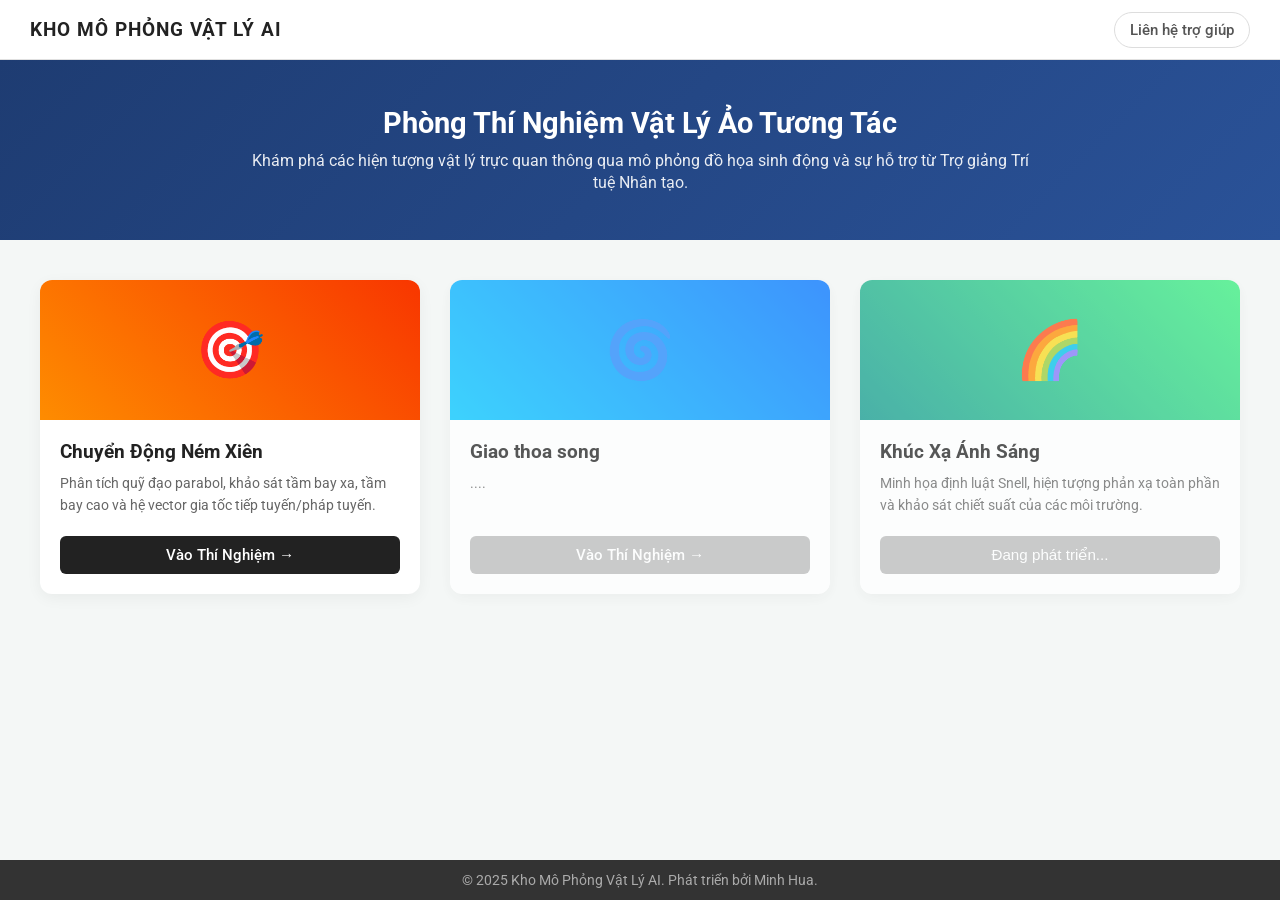
==== index.html @ 4d31a925 "Update index.html" ====
<!DOCTYPE html>
<html lang="vi">
<head>
    <meta charset="UTF-8">
    <meta name="viewport" content="width=device-width, initial-scale=1.0, maximum-scale=1.0, user-scalable=no">
    <title>Kho Mô Phỏng Vật Lý AI</title>
    <link rel="icon" type="image/png" href="favicon.png"> 
    <link href="https://fonts.googleapis.com/css2?family=Roboto:wght@400;500;700&display=swap" rel="stylesheet">
    <link rel="stylesheet" href="style.css">
</head>
<body>

    <header class="main-header">
        <div class="logo">KHO MÔ PHỎNG VẬT LÝ AI</div>
        <nav class="main-nav">
            <a href="#" id="contact-link">Liên hệ trợ giúp</a>
        </nav>
        <button id="hamburger-btn" aria-label="Mở menu">
            <span></span><span></span><span></span>
        </button>
    </header>

    <nav id="mobile-nav" class="mobile-nav">
        <a href="#" id="contact-link-mobile" class="mobile-nav-link">Liên hệ trợ giúp</a>
    </nav>

    <div class="portal-banner">
        <h1>Phòng Thí Nghiệm Vật Lý Ảo Tương Tác</h1>
        <p>Khám phá các hiện tượng vật lý trực quan thông qua mô phỏng đồ họa sinh động và sự hỗ trợ từ Trợ giảng Trí tuệ Nhân tạo.</p>
    </div>

    <div class="portal-container">
        <div class="labs-grid">
            
            <div class="lab-card">
                <div class="lab-thumb color-1">
                    <span class="lab-icon">🎯</span>
                </div>
                <div class="lab-info">
                    <h3>Chuyển Động Ném Xiên</h3>
                    <p>Phân tích quỹ đạo parabol, khảo sát tầm bay xa, tầm bay cao và hệ vector gia tốc tiếp tuyến/pháp tuyến.</p>
                    <a href="lab-nem-xien.html" class="enter-lab-btn">Vào Thí Nghiệm →</a>
                </div>
            </div>

            <div class="lab-card locked">
                <div class="lab-thumb color-2">
                    <span class="lab-icon">🌀</span>
                </div>
                <div class="lab-info">
                    <h3>Giao thoa song</h3>
                    <p>....</p>
                    <a href="lab-giao-thoa-song.html" class="enter-lab-btn">Vào Thí Nghiệm →</a>
                </div>
            </div>

            <div class="lab-card locked">
                <div class="lab-thumb color-3">
                    <span class="lab-icon">🌈</span>
                </div>
                <div class="lab-info">
                    <h3>Khúc Xạ Ánh Sáng</h3>
                    <p>Minh họa định luật Snell, hiện tượng phản xạ toàn phần và khảo sát chiết suất của các môi trường.</p>
                    <button class="enter-lab-btn" disabled>Đang phát triển...</button>
                </div>
            </div>

        </div>
    </div>

    <div id="contact-modal" class="modal-overlay">
        <div class="modal-content">
            <button id="close-modal-btn" class="close-button" aria-label="Đóng">&times;</button>
            <h2>Thông tin hỗ trợ</h2>
            <ul>
                <li><strong>Tên tác giả:</strong> Hứa Duy Minh</li>
                <li><strong>Số điện thoại:</strong> <a href="tel:0918678616">0918678616</a></li>
                <li><strong>Email:</strong> <a href="mailto:huaduyminh2007@gmail.com">huaduyminh2007@gmail.com</a></li>
                <li><strong>Zalo:</strong> 0819670487</li>
                <li><strong>Giảng viên hướng dẫn:</strong> Nguyễn Đăng Nhật</li>
            </ul>
        </div>
    </div> 

    <footer class="main-footer">
        <p>© 2025 Kho Mô Phỏng Vật Lý AI. Phát triển bởi Minh Hua.</p>
    </footer>

    <script src="chat.js"></script>
</body>
</html>
---- style.css ----
/* --- Thiết lập cơ bản & Fonts --- */
:root {
    --chat-primary-color: #0084ff;
    --chat-bubble-size: 55px;
    --chatbox-width: 340px;
    --chatbox-height: 420px;
    --chat-offset: 25px;
    --header-height: 60px;
    --footer-height: 40px;
    --primary-bg: #f4f7f6;
    --accent-color: #1a73e8;
}

body, html {
    margin: 0;
    padding: 0;
    height: 100%;
    overflow: hidden; 
    font-family: 'Roboto', Arial, sans-serif;
    background-color: var(--primary-bg);
    font-size: 16px;
}

* { box-sizing: border-box; }

/* --- Main Header --- */
.main-header {
    width: 100%;
    background-color: #ffffff;
    border-bottom: 1px solid #e0e0e0;
    display: flex;
    justify-content: space-between;
    align-items: center;
    padding: 0 30px;
    height: var(--header-height);
    position: relative;
    z-index: 100;
}
.logo {
    font-size: 1.2em;
    font-weight: 700;
    color: #222;
    letter-spacing: 1px;
}
.main-nav { display: flex; align-items: center; }
.main-nav a {
    text-decoration: none;
    color: #555;
    font-weight: 500;
    font-size: 0.95em;
    cursor: pointer;
    padding: 8px 15px;
    border: 1px solid #ddd;
    border-radius: 20px;
    transition: all 0.2s ease;
}
.main-nav a:hover { color: white; background-color: var(--accent-color); border-color: var(--accent-color); }

/* --- Portal Content Layout --- */
.portal-banner {
    background: linear-gradient(135deg, #1e3c72 0%, #2a5298 100%);
    color: white;
    text-align: center;
    padding: 40px 20px;
    height: 180px;
    display: flex;
    flex-direction: column;
    justify-content: center;
}
.portal-banner h1 { margin: 0 0 10px 0; font-size: 1.8rem; font-weight: 700; }
.portal-banner p { margin: 0 auto; max-width: 800px; font-size: 1rem; opacity: 0.9; line-height: 1.4; }

.portal-container {
    height: calc(100vh - var(--header-height) - var(--footer-height) - 180px);
    overflow-y: auto;
    padding: 40px 20px;
}
.labs-grid {
    display: grid;
    grid-template-columns: repeat(auto-fill, minmax(320px, 1fr));
    gap: 30px;
    max-width: 1200px;
    margin: 0 auto;
}

/* --- Simulation Cards Design --- */
.lab-card {
    background: white;
    border-radius: 12px;
    overflow: hidden;
    box-shadow: 0 4px 15px rgba(0,0,0,0.05);
    display: flex;
    flex-direction: column;
    transition: transform 0.2s ease, box-shadow 0.2s ease;
}
.lab-card:hover { transform: translateY(-5px); box-shadow: 0 8px 25px rgba(0,0,0,0.1); }
.lab-thumb {
    height: 140px;
    display: flex;
    align-items: center;
    justify-content: center;
    position: relative;
}
.color-1 { background: linear-gradient(45deg, #fe8c00, #f83600); }
.color-2 { background: linear-gradient(45deg, #00c6ff, #0072ff); }
.color-3 { background: linear-gradient(45deg, #11998e, #38ef7d); }
.lab-icon { font-size: 3.5rem; }
.lab-info { padding: 20px; flex-grow: 1; display: flex; flex-direction: column; }
.lab-info h3 { margin: 0 0 10px 0; color: #222; font-size: 1.2rem; }
.lab-info p { margin: 0 0 20px 0; color: #666; font-size: 0.9em; line-height: 1.5; flex-grow: 1; }
.enter-lab-btn {
    display: block; width: 100%; text-align: center; background-color: #222; color: white;
    text-decoration: none; padding: 10px; border-radius: 6px; font-weight: 500;
    transition: background-color 0.2s; border: none; cursor: pointer; font-size: 0.95em;
}
.enter-lab-btn:hover { background-color: var(--accent-color); }
.lab-card.locked { opacity: 0.75; }
.lab-card.locked:hover { transform: none; box-shadow: 0 4px 15px rgba(0,0,0,0.05); }
.lab-card.locked .enter-lab-btn { background-color: #bbb; cursor: not-allowed; }

/* --- Lab Room Individual Screen Layout --- */
.lab-header {
    height: var(--header-height); background: #ffffff; border-bottom: 1px solid #e0e0e0;
    display: flex; justify-content: space-between; align-items: center; padding: 0 20px;
}
.lab-header-left { display: flex; align-items: center; }
.back-portal-btn {
    text-decoration: none; color: #555; border: 1px solid #ccc; padding: 6px 12px;
    border-radius: 4px; font-size: 0.85em; font-weight: 500; margin-right: 15px; transition: all 0.2s;
}
.back-portal-btn:hover { background: #f5f5f5; color: #111; border-color: #999; }
.lab-header h2 { margin: 0; font-size: 1.1rem; color: #222; font-weight: 700; }
.lab-status { font-size: 0.85em; color: #2ed573; font-weight: 500; }

.lab-workspace {
    height: calc(100vh - var(--header-height)); width: 100%; background-color: #111;
}
.lab-iframe { width: 100%; height: 100%; border: none; display: block; }

/* --- Mobile Navigation Hamburger --- */
#hamburger-btn {
    display: none; flex-direction: column; justify-content: space-around;
    width: 25px; height: 20px; background: transparent; border: none; cursor: pointer; padding: 0; z-index: 200;
}
#hamburger-btn span { width: 100%; height: 3px; background-color: #333; border-radius: 2px; transition: all 0.3s; }
.mobile-nav {
    display: none; position: fixed; inset: 0; background-color: rgba(255, 255, 255, 0.98);
    backdrop-filter: blur(5px); z-index: 150; flex-direction: column; align-items: center; justify-content: center;
}
.mobile-nav-link { font-size: 1.3rem; color: #333; text-decoration: none; font-weight: 500; padding: 15px 0; width: 80%; text-align: center; border-bottom: 1px solid #eee; }
.mobile-nav.is-active { display: flex; }
#hamburger-btn.is-active span:nth-child(1) { transform: translateY(7px) rotate(45deg); }
#hamburger-btn.is-active span:nth-child(2) { opacity: 0; }
#hamburger-btn.is-active span:nth-child(3) { transform: translateY(-6px) rotate(-45deg); }

/* --- Modal Overlay CSS --- */
.modal-overlay {
    display: none; position: fixed; inset: 0; background-color: rgba(0, 0, 0, 0.65);
    z-index: 2000; justify-content: center; align-items: center; opacity: 0; transition: opacity 0.3s;
}
.modal-content {
    background-color: #fff; padding: 35px 45px; border-radius: 10px; box-shadow: 0 8px 25px rgba(0, 0, 0, 0.2);
    position: relative; max-width: 420px; width: 90%; text-align: center; transform: scale(0.95); transition: transform 0.3s;
}
.modal-overlay.show { display: flex; opacity: 1; }
.modal-overlay.show .modal-content { transform: scale(1); }
.modal-content h2 { color: #222; margin-top: 0; margin-bottom: 25px; font-weight: 500; }
.modal-content ul { list-style: none; padding: 0; margin: 0; text-align: left; }
.modal-content li { margin-bottom: 14px; color: #555; font-size: 1em; }
.modal-content li strong { display: inline-block; min-width: 140px; color: #111; font-weight: 500;}
.modal-content a { color: var(--chat-primary-color); text-decoration: none; }
.close-button { position: absolute; top: 12px; right: 18px; background: none; border: none; font-size: 2.2rem; color: #bbb; cursor: pointer; line-height: 1; }
.close-button:hover { color: #555; }

/* --- Widget Bong bóng Chat Nổi --- */
#ai-chat-widget { position: fixed; bottom: var(--chat-offset); right: var(--chat-offset); z-index: 1000; }
#ai-chat-bubble {
    width: var(--chat-bubble-size); height: var(--chat-bubble-size); background-color: var(--chat-primary-color);
    border-radius: 50%; border: none; cursor: pointer; display: flex; align-items: center; justify-content: center;
    box-shadow: 0 4px 15px rgba(0, 0, 0, 0.25); transition: transform 0.2s ease-out, box-shadow 0.2s ease-out, opacity 0.3s ease-out; outline: none;
}
#ai-chat-bubble:hover { transform: scale(1.1); }
#ai-chat-bubble svg { width: 50%; height: 50%; fill: white; }
#ai-chat-box {
    width: var(--chatbox-width); height: var(--chatbox-height); background-color: #ffffff; border-radius: 15px;
    box-shadow: 0 8px 30px rgba(0, 0, 0, 0.2); position: absolute; bottom: calc(var(--chat-bubble-size) + 12px); right: 0;
    display: flex; flex-direction: column; overflow: hidden; opacity: 0; transform: translateY(20px) scale(0.95);
    transition: opacity 0.3s cubic-bezier(0.25, 1, 0.5, 1), transform 0.3s cubic-bezier(0.25, 1, 0.5, 1), visibility 0s linear 0.3s;
    visibility: hidden; pointer-events: none;
}
#ai-chat-widget.chat-open #ai-chat-box {
    opacity: 1; transform: translateY(0) scale(1); visibility: visible; pointer-events: auto;
    transition: opacity 0.3s cubic-bezier(0.25, 1, 0.5, 1), transform 0.3s cubic-bezier(0.25, 1, 0.5, 1), visibility 0s linear 0s;
}
#ai-chat-widget.chat-open #ai-chat-bubble { opacity: 0; transform: scale(0.8); pointer-events: none; }
.ai-chat-header { background-color: var(--chat-primary-color); color: white; padding: 12px 18px; display: flex; justify-content: space-between; align-items: center; flex-shrink: 0; }
.ai-chat-header h3 { margin: 0; font-size: 1rem; font-weight: 500; }
#ai-chat-close-btn { background: none; border: none; color: white; font-size: 1.6rem; cursor: pointer; padding: 0 5px; line-height: 1; opacity: 0.8; }
.chat-messages-area { flex-grow: 1; padding: 15px; overflow-y: auto; background-color: #f0f2f5; display: flex; flex-direction: column; gap: 10px; }
.ai-message, .user-message { padding: 10px 15px; border-radius: 20px; line-height: 1.45; font-size: 0.9em; max-width: 85%; word-wrap: break-word; box-shadow: 0 1px 1.5px rgba(0, 0, 0, 0.12); position: relative; }
.ai-message { background-color: #e4e6eb; color: #1c1e21; align-self: flex-start; border-bottom-left-radius: 5px; }
.user-message { background-color: var(--chat-primary-color); color: white; align-self: flex-end; border-bottom-right-radius: 5px; }

.typing-indicator { background-color: #e4e6eb; padding: 12px 15px; border-bottom-left-radius: 5px; align-self: flex-start; display: flex; align-items: center; justify-content: center; width: fit-content; }
.typing-indicator span { display: inline-block; width: 7px; height: 7px; border-radius: 50%; background-color: #8a8d91; margin: 0 2.5px; animation: typing-blink 1.4s infinite both; }
.typing-indicator span:nth-child(1) { animation-delay: 0s; }
.typing-indicator span:nth-child(2) { animation-delay: 0.2s; }
.typing-indicator span:nth-child(3) { animation-delay: 0.4s; }
@keyframes typing-blink { 0%, 100% { opacity: 0.3; } 40% { opacity: 1; } }

#chat-input-area { display: flex; padding: 12px 15px; border-top: 1px solid #e0e0e0; background: #ffffff; flex-shrink: 0; align-items: center; }
#user-input { flex-grow: 1; border: none; background-color: #f0f2f5; border-radius: 20px; padding: 10px 18px; font-size: 0.9em; outline: none; }
#user-input:focus { background-color: #e4e6eb; }
#mic-button { background-color: #f0f2f5; color: #555; border: none; border-radius: 50%; width: 38px; height: 38px; margin-left: 8px; cursor: pointer; display: flex; align-items: center; justify-content: center; font-size: 1.3em; flex-shrink: 0; padding: 0; }
#mic-button.is-recording { background-color: #ff4136; color: white; }
#send-button { background-color: var(--chat-primary-color); color: white; border: none; border-radius: 50%; width: 38px; height: 38px; margin-left: 8px; cursor: pointer; display: flex; align-items: center; justify-content: center; padding: 0; flex-shrink: 0; }
#send-button svg { margin-left: 2px; width: 18px; height: 18px; }

/* --- Footer --- */
.main-footer { height: var(--footer-height); background-color: #333; color: #aaa; display: flex; align-items: center; justify-content: center; font-size: 0.85em; }
.main-footer p { margin: 0; }

/* --- Responsive Layout cho Mobile --- */
@media (max-width: 768px) {
    .main-header { padding: 0 15px; height: 50px; }
    .logo { font-size: 1em; }
    .main-nav { display: none; }
    #hamburger-btn { display: flex; }
    
    .portal-banner { padding: 20px 15px; height: 140px; }
    .portal-banner h1 { font-size: 1.4rem; }
    .portal-banner p { font-size: 0.85rem; }
    
    .portal-container { height: calc(100vh - 50px - 40px - 140px); padding: 20px 10px; }
    .labs-grid { grid-template-columns: 1fr; gap: 20px; }
    
    /* Thiết kế cho phòng thí nghiệm ảo trên di động */
    .lab-header { height: 50px; padding: 0 10px; }
    .lab-header h2 { font-size: 0.95rem; }
    .back-portal-btn { padding: 4px 8px; font-size: 0.8em; margin-right: 8px; }
    .lab-status { font-size: 0.75em; }
    .lab-workspace { height: calc(100vh - 50px); }

    /* Chat Widget di động */
    :root { --chat-offset: 15px; --chat-bubble-size: 50px; --chatbox-width: calc(100vw - 30px); --chatbox-height: calc(100dvh - 120px); }
    #ai-chat-box { bottom: calc(var(--chat-bubble-size) + 8px); right: calc(var(--chat-offset) * -1 + (100vw - var(--chatbox-width))/2); border-radius: 15px; }
    .chat-messages-area { padding: 10px; }
    #chat-input-area { padding: 8px 10px; }
    #user-input { padding: 9px 15px; }
    #mic-button, #send-button { width: 36px; height: 36px; margin-left: 5px; }
}
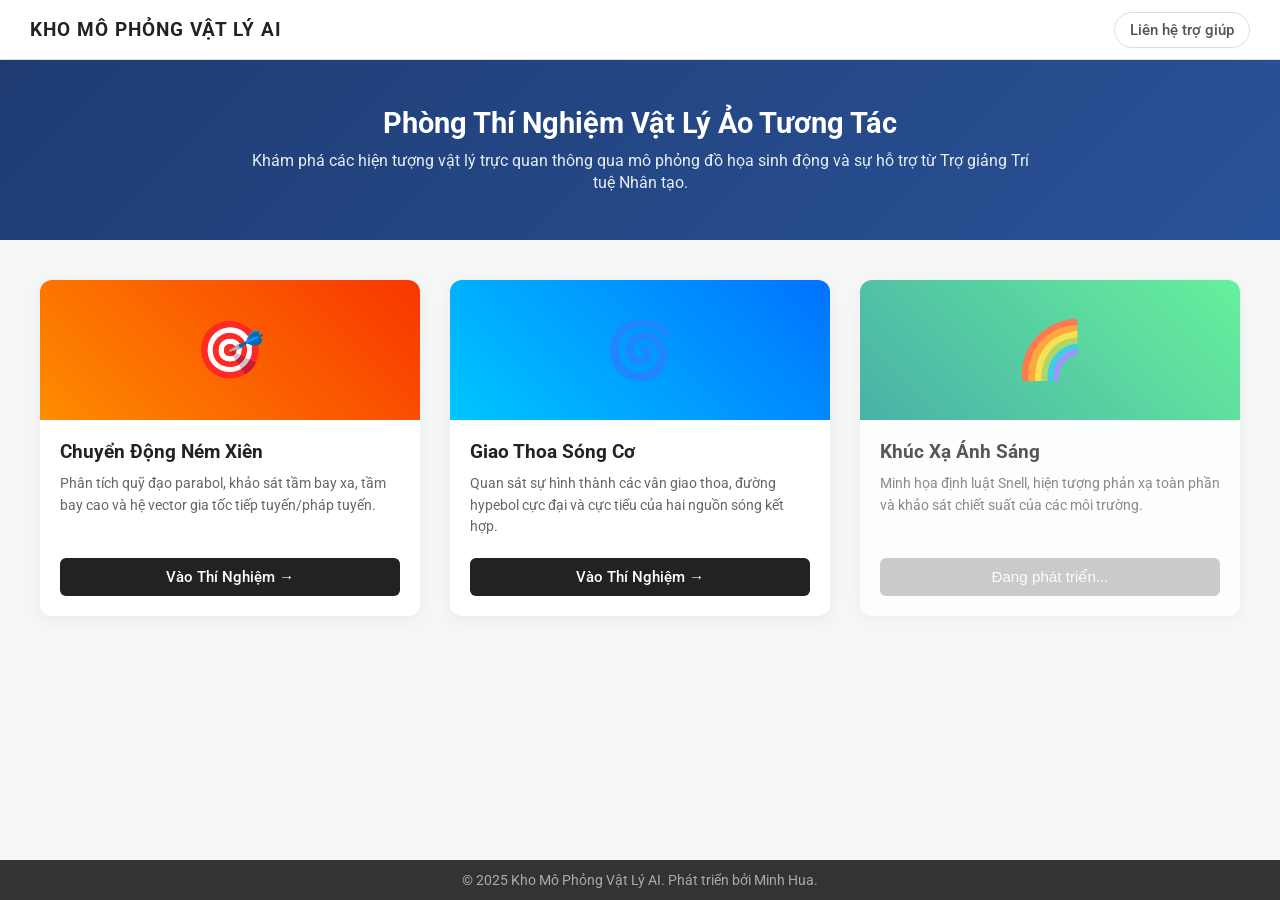
==== commit 79944f48: "Update index.html" ====
--- a/index.html
+++ b/index.html
@@ -43,16 +43,15 @@
                 </div>
             </div>
 
-            <div class="lab-card locked">
-                <div class="lab-thumb color-2">
-                    <span class="lab-icon">🌀</span>
-                </div>
-                <div class="lab-info">
-                    <h3>Giao thoa song</h3>
-                    <p>....</p>
-                    <a href="lab-giao-thoa-song.html" class="enter-lab-btn">Vào Thí Nghiệm →</a>
-                </div>
-            </div>
+            <div class="lab-card"> <div class="lab-thumb color-2">
+        <span class="lab-icon">🌀</span>
+    </div>
+    <div class="lab-info">
+        <h3>Giao Thoa Sóng Cơ</h3>
+        <p>Quan sát sự hình thành các vân giao thoa, đường hypebol cực đại và cực tiểu của hai nguồn sóng kết hợp.</p>
+        <a href="lab-giao-thoa-song.html" class="enter-lab-btn">Vào Thí Nghiệm →</a>
+    </div>
+</div>
 
             <div class="lab-card locked">
                 <div class="lab-thumb color-3">
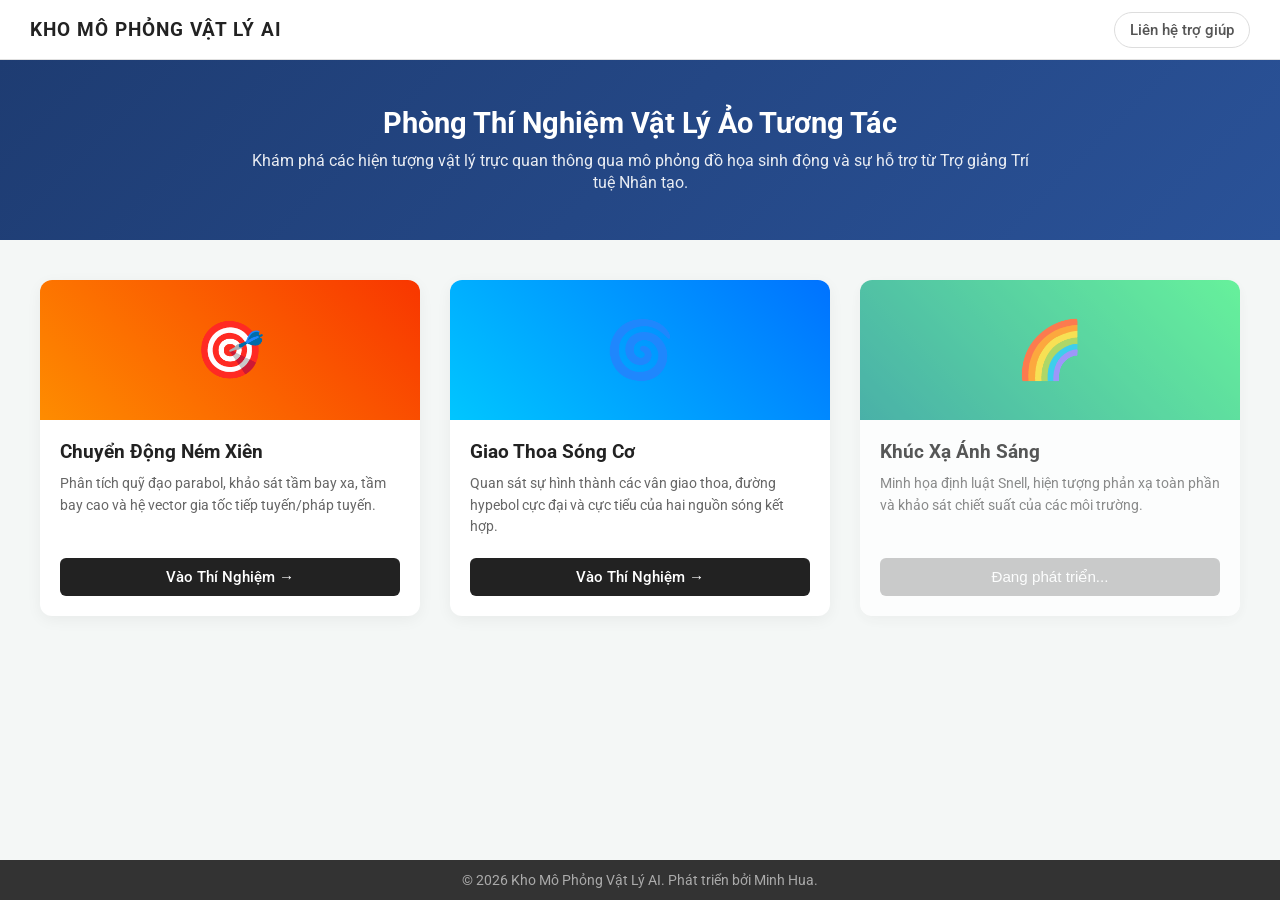
==== commit 4d6387b9: "Update index.html" ====
--- a/index.html
+++ b/index.html
@@ -82,7 +82,7 @@
     </div> 
 
     <footer class="main-footer">
-        <p>© 2025 Kho Mô Phỏng Vật Lý AI. Phát triển bởi Minh Hua.</p>
+        <p>© 2026 Kho Mô Phỏng Vật Lý AI. Phát triển bởi Minh Hua.</p>
     </footer>
 
     <script src="chat.js"></script>
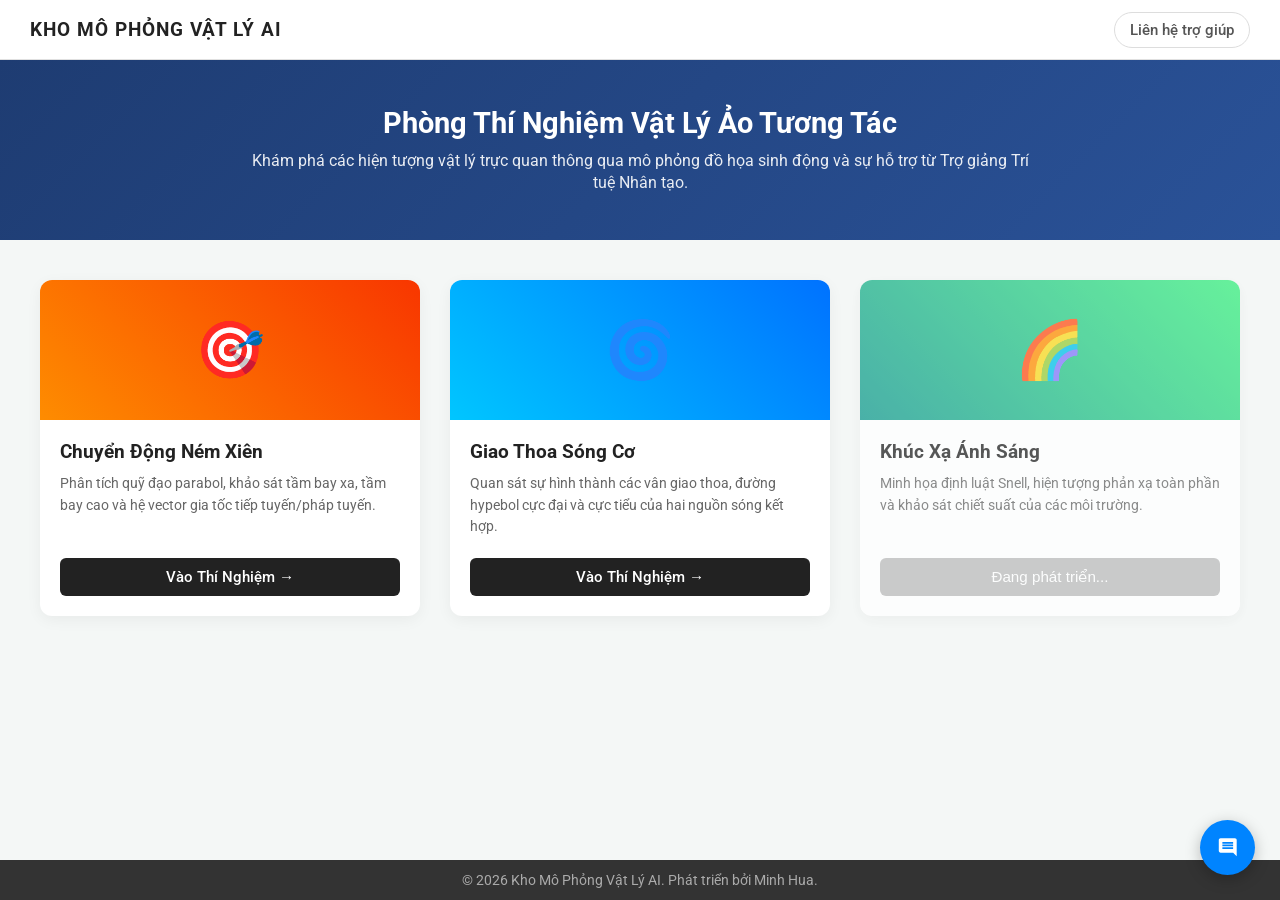
==== commit 86eb5a2a: "Add AI chat widget to index.html" ====
--- a/index.html
+++ b/index.html
@@ -1,6 +1,7 @@
 <!DOCTYPE html>
 <html lang="vi">
 <head>
+    <link rel="stylesheet" href="style.css">
     <meta charset="UTF-8">
     <meta name="viewport" content="width=device-width, initial-scale=1.0, maximum-scale=1.0, user-scalable=no">
     <title>Kho Mô Phỏng Vật Lý AI</title>
@@ -8,6 +9,34 @@
     <link href="https://fonts.googleapis.com/css2?family=Roboto:wght@400;500;700&display=swap" rel="stylesheet">
     <link rel="stylesheet" href="style.css">
 </head>
+    <div id="ai-chat-widget">
+        <button id="ai-chat-bubble" aria-label="Mở AI Chat">
+            <svg xmlns="http://www.w3.org/2000/svg" viewBox="0 0 24 24" fill="currentColor">
+                <path d="M21.99 4c0-1.1-.89-2-1.99-2H4c-1.1 0-2 .9-2 2v12c0 1.1.9 2 2 2h14l4 4-.01-18zM18 14H6v-2h12v2zm0-3H6V9h12v2zm0-3H6V6h12v2z"/>
+            </svg>
+        </button>
+        <div id="ai-chat-box">
+            <div class="ai-chat-header">
+                <h3>AI Trợ Giảng Vật Lý</h3>
+                <button id="ai-chat-close-btn" aria-label="Đóng Chat">&times;</button>
+            </div>
+            <div id="chat-window" class="chat-messages-area">
+                <p class="ai-message">Chào bạn! Mình là Trợ giảng AI. Bạn có cần mình giải thích hiện tượng vật lý trong thí nghiệm này không?</p>
+            </div>
+            
+            <div id="chat-input-area">
+                <input type="text" id="user-input" placeholder="Hỏi AI Trợ giảng...">
+                <button id="mic-button" aria-label="Nói">🎙️</button>
+                <button id="send-button" aria-label="Gửi">
+                    <svg xmlns="http://www.w3.org/2000/svg" viewBox="0 0 24 24" fill="currentColor" width="18px" height="18px">
+                        <path d="M2.01 21L23 12 2.01 3 2 10l15 2-15 2 .01 7z"/>
+                    </svg>
+                </button>
+            </div>
+        </div>
+    </div> 
+    
+    <script src="chat.js"></script>
 <body>
 
     <header class="main-header">
